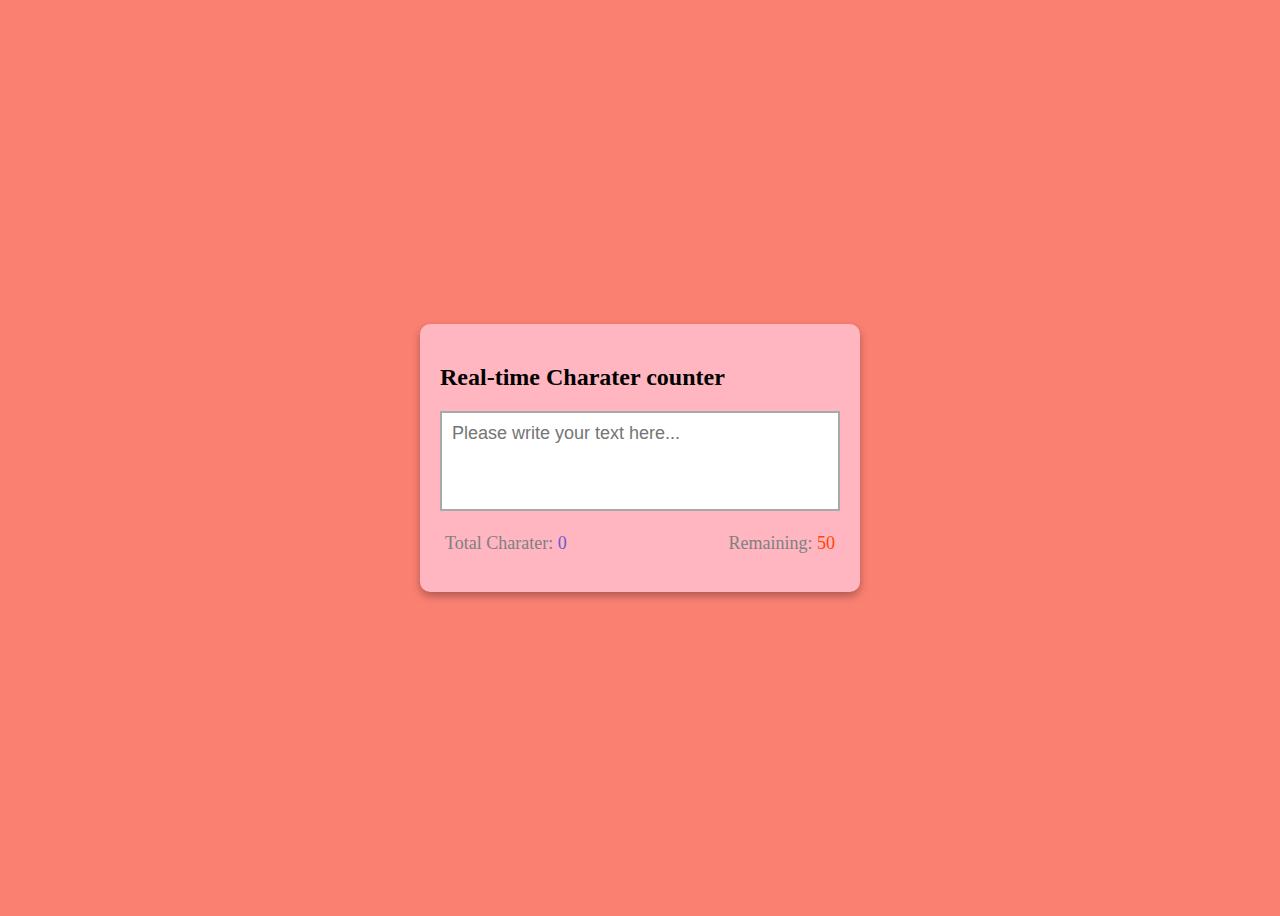
==== day13/index.html @ 4bb4cf12 "Add files via upload" ====
<!DOCTYPE html>
<html lang="en">
<head>
    <meta charset="UTF-8">
    <meta http-equiv="X-UA-Compatible" content="IE=edge">
    <meta name="viewport" content="width=device-width, initial-scale=1.0">
    <title>realtime counter</title>
    <link rel="stylesheet" href="https://cdnjs.cloudflare.com/ajax/libs/font-awesome/6.1.1/css/all.min.css">
    <link rel="stylesheet" href="stlye.css">
</head>
<body>
    <div class="container">
        <h2>Real-time Charater counter</h2>
        <textarea id="textarea" placeholder="Please write your text here..." maxlength="50"></textarea>
        <div class="counter-container">
            <p>Total Charater: <span class="total-counter" id="total-counter">30</span></p>
            <p>Remaining: <span class="remaining-counter" id="remaining-counter">20</span></p>
    
        </div>
    </div>
<script src="script.js"></script>
</body>
</html>
---- day13/stlye.css ----
body{
    display:0;
    display: flex;
    justify-content: center;
    align-items: center;
    height:100vh;
    background-color:salmon;
    font-family: cursive;
}
.container{
    background-color: lightpink;
    width: 400px;
    padding: 20px;
    margin: 5px;
    border-radius: 10px;
    box-shadow: 0 4px 8px rgba(0,0,0,.3);
}
#textarea{
    resize: none;
    width: 100%;
    height:100px;
    font-size:18px;
    font-family: sans-serif;
    padding:10px;
    box-sizing: border-box;
    border: solid 2px darkgray;
}
.counter-container{
    display:flex;
    justify-content: space-between;
    padding:0 5px;
}
.counter-container p{
    font-size:18px;
    color:gray;
}
.total-counter{
    color:slateblue;
}
.remaining-counter{
    color:orangered;
}
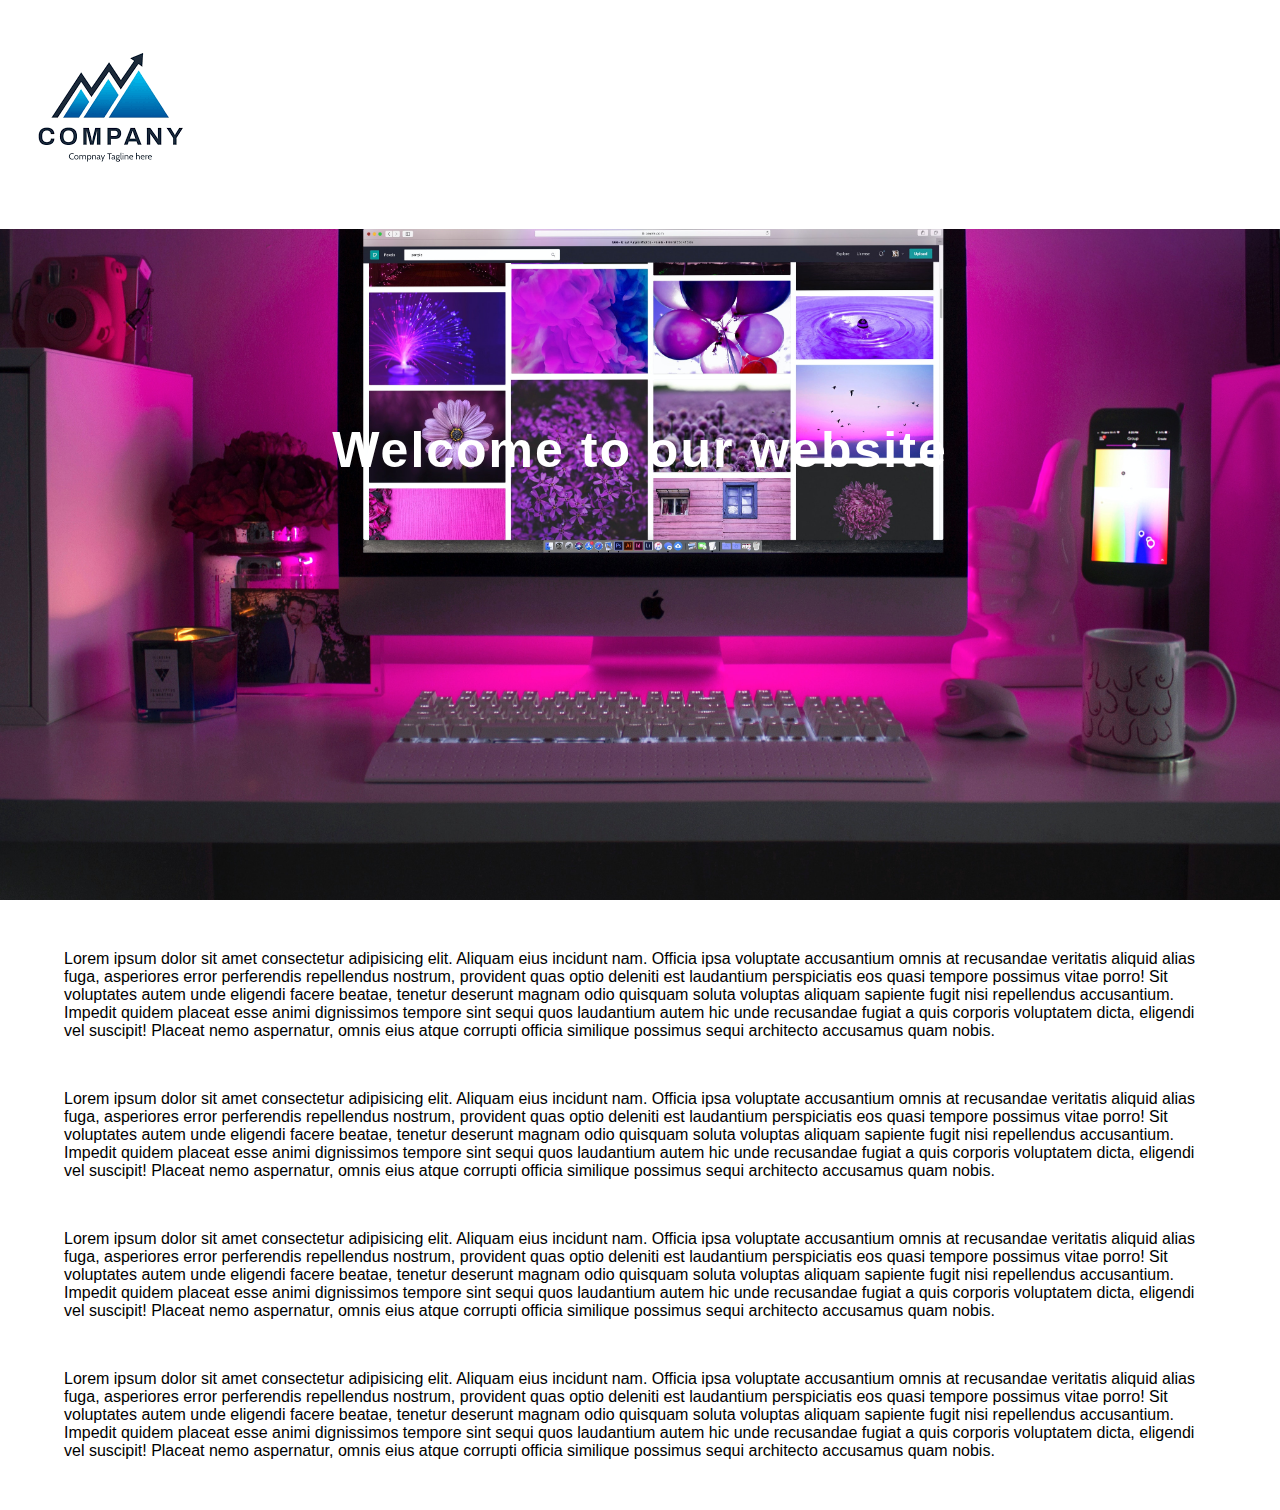
==== commit 0eaf6a49: "Add files via upload" ====
--- a/day13/index.html
+++ b/day13/index.html
@@ -4,20 +4,47 @@
     <meta charset="UTF-8">
     <meta http-equiv="X-UA-Compatible" content="IE=edge">
     <meta name="viewport" content="width=device-width, initial-scale=1.0">
-    <title>realtime counter</title>
+    <title>navbar sticky</title>
     <link rel="stylesheet" href="https://cdnjs.cloudflare.com/ajax/libs/font-awesome/6.1.1/css/all.min.css">
     <link rel="stylesheet" href="stlye.css">
 </head>
 <body>
-    <div class="container">
-        <h2>Real-time Charater counter</h2>
-        <textarea id="textarea" placeholder="Please write your text here..." maxlength="50"></textarea>
-        <div class="counter-container">
-            <p>Total Charater: <span class="total-counter" id="total-counter">30</span></p>
-            <p>Remaining: <span class="remaining-counter" id="remaining-counter">20</span></p>
+    <div class="navbar">
+        <a href="/index.html"><img src="logo.png" alt="logo"></a> 
+       <ul>
+           <li><a href="#">Home</a></li>
+           <li><a href="#">Blog</a></li>
+           <li><a href="#">Contact</a></li>
+       </ul>
+    </div>
+    <div class="top-container">
+        <h1>Welcome to our website</h1>
+    </div>
+    <div class="bottom-container">
+        <p class="text">Lorem ipsum dolor sit amet consectetur adipisicing elit. Aliquam eius incidunt nam. Officia ipsa voluptate accusantium omnis at recusandae veritatis aliquid alias fuga, asperiores error perferendis repellendus nostrum, provident quas optio deleniti est laudantium perspiciatis eos quasi tempore possimus vitae porro! Sit voluptates autem unde eligendi facere beatae, tenetur deserunt magnam odio quisquam soluta voluptas aliquam sapiente fugit nisi repellendus accusantium. Impedit quidem placeat esse animi dignissimos tempore sint sequi quos laudantium autem hic unde recusandae fugiat a quis corporis voluptatem dicta, eligendi vel suscipit! Placeat nemo aspernatur, omnis eius atque corrupti officia similique possimus sequi architecto accusamus quam nobis.</p>
+        <p class="text">Lorem ipsum dolor sit amet consectetur adipisicing elit. Aliquam eius incidunt nam. Officia ipsa
+            voluptate accusantium omnis at recusandae veritatis aliquid alias fuga, asperiores error perferendis repellendus
+            nostrum, provident quas optio deleniti est laudantium perspiciatis eos quasi tempore possimus vitae porro! Sit
+            voluptates autem unde eligendi facere beatae, tenetur deserunt magnam odio quisquam soluta voluptas aliquam sapiente
+            fugit nisi repellendus accusantium. Impedit quidem placeat esse animi dignissimos tempore sint sequi quos laudantium
+            autem hic unde recusandae fugiat a quis corporis voluptatem dicta, eligendi vel suscipit! Placeat nemo aspernatur,
+            omnis eius atque corrupti officia similique possimus sequi architecto accusamus quam nobis.</p>
+        <p class="text">Lorem ipsum dolor sit amet consectetur adipisicing elit. Aliquam eius incidunt nam. Officia ipsa
+            voluptate accusantium omnis at recusandae veritatis aliquid alias fuga, asperiores error perferendis repellendus
+            nostrum, provident quas optio deleniti est laudantium perspiciatis eos quasi tempore possimus vitae porro! Sit
+            voluptates autem unde eligendi facere beatae, tenetur deserunt magnam odio quisquam soluta voluptas aliquam sapiente
+            fugit nisi repellendus accusantium. Impedit quidem placeat esse animi dignissimos tempore sint sequi quos laudantium
+            autem hic unde recusandae fugiat a quis corporis voluptatem dicta, eligendi vel suscipit! Placeat nemo aspernatur,
+            omnis eius atque corrupti officia similique possimus sequi architecto accusamus quam nobis.</p>
+        <p class="text">Lorem ipsum dolor sit amet consectetur adipisicing elit. Aliquam eius incidunt nam. Officia ipsa
+            voluptate accusantium omnis at recusandae veritatis aliquid alias fuga, asperiores error perferendis repellendus
+            nostrum, provident quas optio deleniti est laudantium perspiciatis eos quasi tempore possimus vitae porro! Sit
+            voluptates autem unde eligendi facere beatae, tenetur deserunt magnam odio quisquam soluta voluptas aliquam sapiente
+            fugit nisi repellendus accusantium. Impedit quidem placeat esse animi dignissimos tempore sint sequi quos laudantium
+            autem hic unde recusandae fugiat a quis corporis voluptatem dicta, eligendi vel suscipit! Placeat nemo aspernatur,
+            omnis eius atque corrupti officia similique possimus sequi architecto accusamus quam nobis.</p>
     
-        </div>
-    </div>
+    </div>      
 <script src="script.js"></script>
 </body>
 </html>
--- a/day13/stlye.css
+++ b/day13/stlye.css
@@ -1,42 +1,50 @@
 body{
-    display:0;
-    display: flex;
+    margin:0;
+}
+.top-container{
+    background-image: url(computer.jpg);
+    height: 100vh;
+    background-size:cover;
+    display:flex;
     justify-content: center;
     align-items: center;
-    height:100vh;
-    background-color:salmon;
+}
+.top-container h1{
+    color:white;
+    font-size: 50px;
+    font-family: Impact, Haettenschweiler, 'Arial Narrow Bold', sans-serif;
+    letter-spacing: 2px;
+}
+.text{
+    margin: 50px 5%;
+    font-family: sans-serif;
+}
+.navbar{
+    display:flex;
+    position:fixed;
+    background-color: white;
+    width: 100%;
+    justify-content: space-between;
+    align-items: center;
+    box-shadow: 0 rgba(0,0,0,.3);
+    transition:background-color .4s;
+}
+.navbar ul{
+    display: flex;
+    list-style-type:none;
+}
+.navbar ul li a{
+    text-decoration: none;
+    margin:0 10px;
+    color: black;
     font-family: cursive;
 }
-.container{
-    background-color: lightpink;
-    width: 400px;
-    padding: 20px;
-    margin: 5px;
-    border-radius: 10px;
-    box-shadow: 0 4px 8px rgba(0,0,0,.3);
+.navbar ul li a:hover{
+    color:red;
 }
-#textarea{
-    resize: none;
-    width: 100%;
-    height:100px;
-    font-size:18px;
-    font-family: sans-serif;
-    padding:10px;
-    box-sizing: border-box;
-    border: solid 2px darkgray;
+.navbar.active{
+    background-color: black;
 }
-.counter-container{
-    display:flex;
-    justify-content: space-between;
-    padding:0 5px;
-}
-.counter-container p{
-    font-size:18px;
-    color:gray;
-}
-.total-counter{
-    color:slateblue;
-}
-.remaining-counter{
-    color:orangered;
-}
+.navbar ul li a {
+    color:white;
+}